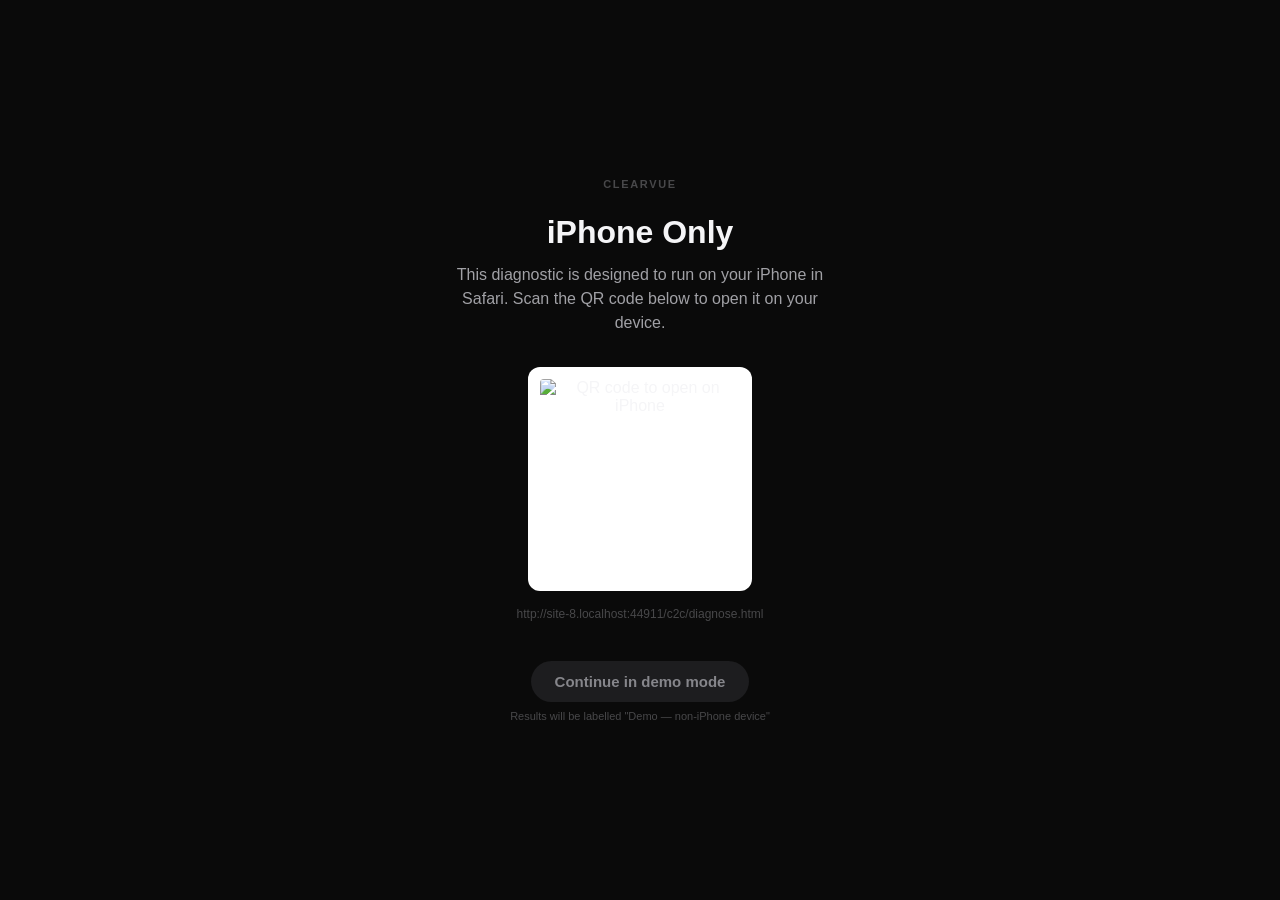
==== c2c/diagnose.html @ 3221c2f8 "Add device gate for non-iPhone browsers Desktop/non-iPhone visitors see a gate screen with QR code t" ====
<!DOCTYPE html>
<html lang="en">
<head>
    <meta charset="UTF-8">
    <meta name="viewport" content="width=device-width, initial-scale=1.0, user-scalable=no">
    <meta name="apple-mobile-web-app-capable" content="yes">
    <meta name="apple-mobile-web-app-status-bar-style" content="black-translucent">
    <meta name="theme-color" content="#0a0a0a">
    <title>ClearVue - Running Diagnostic</title>
    <link rel="stylesheet" href="../shared/static/tests.css">
</head>
<body>
    <div id="app">
        <!-- Pre-test intro screen -->
        <div class="test-header">
            <div class="brand">ClearVue</div>
            <div class="progress-bar"><div class="progress-fill" style="width:0%"></div></div>
            <div class="progress-text">Ready</div>
        </div>
        <div class="test-body">
            <h2>iPhone Diagnostic</h2>
            <p class="test-description">
                You'll run through 6 quick functional tests. Each takes a few seconds.
                You'll need to grant camera and microphone access when prompted.
            </p>
        </div>
        <div class="test-actions">
            <a href="index.html" class="btn btn-skip" style="text-align:center;text-decoration:none">Back</a>
            <button class="btn btn-start" id="startBtn">Begin Tests</button>
        </div>
    </div>

    <script src="../shared/static/device-gate.js"></script>
    <script src="../shared/static/tests.js"></script>
    <script>
        const app = document.getElementById('app');
        const startBtn = document.getElementById('startBtn');

        startBtn.addEventListener('click', () => {
            const runner = new TestRunner(app);
            runner.start();
        });

        // Listen for completion (future use: PDF gen, share links)
        app.addEventListener('testscomplete', (e) => {
            console.log('ClearVue diagnostic complete:', e.detail);
        });
    </script>
</body>
</html>
---- shared/static/tests.css ----
/* ClearVue Test Runner — Mobile-first styles */

* { margin: 0; padding: 0; box-sizing: border-box; }

body {
    font-family: -apple-system, BlinkMacSystemFont, 'SF Pro Display', 'Helvetica Neue', sans-serif;
    background: #0a0a0a;
    color: #f5f5f7;
    min-height: 100dvh;
    display: flex;
    flex-direction: column;
    -webkit-tap-highlight-color: transparent;
    user-select: none;
    -webkit-user-select: none;
}

/* --- Header / Progress --- */

.test-header {
    position: sticky;
    top: 0;
    z-index: 100;
    background: #0a0a0a;
    padding: 1rem 1.5rem 0.75rem;
    border-bottom: 1px solid #1d1d1f;
}

.test-header .brand {
    font-size: 0.6875rem;
    font-weight: 600;
    letter-spacing: 0.15em;
    text-transform: uppercase;
    color: #48484a;
    margin-bottom: 0.5rem;
}

.progress-bar {
    width: 100%;
    height: 4px;
    background: #1d1d1f;
    border-radius: 2px;
    overflow: hidden;
    margin-bottom: 0.5rem;
}

.progress-fill {
    height: 100%;
    background: #f5f5f7;
    border-radius: 2px;
    transition: width 0.3s ease;
}

.progress-text {
    font-size: 0.75rem;
    color: #86868b;
}

/* --- Test Content Area --- */

.test-body {
    flex: 1;
    display: flex;
    flex-direction: column;
    align-items: center;
    justify-content: center;
    padding: 2rem 1.5rem;
    text-align: center;
}

.test-body h2 {
    font-size: 1.75rem;
    font-weight: 700;
    line-height: 1.2;
    margin-bottom: 0.75rem;
}

.test-body .test-description {
    font-size: 1rem;
    color: #a1a1a6;
    line-height: 1.5;
    max-width: 24rem;
    margin-bottom: 2rem;
}

/* --- Camera Preview --- */

.camera-preview {
    width: 100%;
    max-width: 20rem;
    aspect-ratio: 3 / 4;
    background: #1d1d1f;
    border-radius: 16px;
    overflow: hidden;
    margin-bottom: 2rem;
    position: relative;
}

.camera-preview video {
    width: 100%;
    height: 100%;
    object-fit: cover;
}

.camera-preview .camera-label {
    position: absolute;
    top: 0.75rem;
    left: 0.75rem;
    font-size: 0.6875rem;
    font-weight: 600;
    letter-spacing: 0.1em;
    text-transform: uppercase;
    color: #f5f5f7;
    background: rgba(0,0,0,0.5);
    padding: 0.25rem 0.5rem;
    border-radius: 4px;
    backdrop-filter: blur(8px);
    -webkit-backdrop-filter: blur(8px);
}

.camera-error {
    display: flex;
    align-items: center;
    justify-content: center;
    width: 100%;
    height: 100%;
    font-size: 0.875rem;
    color: #ff453a;
    padding: 1rem;
}

/* --- Touch Grid --- */

.touch-grid {
    display: grid;
    grid-template-columns: repeat(4, 1fr);
    grid-template-rows: repeat(6, 1fr);
    gap: 4px;
    width: 100%;
    max-width: 20rem;
    aspect-ratio: 2 / 3;
    margin-bottom: 2rem;
}

.touch-cell {
    background: #1d1d1f;
    border-radius: 6px;
    transition: background 0.15s;
}

.touch-cell.touched {
    background: #30d158;
}

.touch-counter {
    font-size: 0.875rem;
    color: #86868b;
    margin-bottom: 1rem;
}

/* --- Audio Visualizer --- */

.audio-status {
    font-size: 1.25rem;
    font-weight: 600;
    margin-bottom: 1rem;
}

.audio-status.recording { color: #ff453a; }
.audio-status.playing { color: #30d158; }

.audio-timer {
    font-size: 3rem;
    font-weight: 700;
    font-variant-numeric: tabular-nums;
    margin-bottom: 2rem;
}

/* --- Speaker Tone --- */

.tone-indicator {
    width: 6rem;
    height: 6rem;
    border-radius: 50%;
    background: #1d1d1f;
    display: flex;
    align-items: center;
    justify-content: center;
    margin-bottom: 2rem;
    transition: background 0.2s, box-shadow 0.2s;
}

.tone-indicator.active {
    background: #30d158;
    box-shadow: 0 0 40px rgba(48, 209, 88, 0.3);
}

.tone-indicator .icon {
    font-size: 2rem;
}

/* --- Action Buttons --- */

.test-actions {
    padding: 1rem 1.5rem 2rem;
    display: flex;
    gap: 0.75rem;
    width: 100%;
    max-width: 28rem;
    margin: 0 auto;
}

.btn {
    flex: 1;
    padding: 1rem;
    font-size: 1.0625rem;
    font-weight: 600;
    border: none;
    border-radius: 14px;
    cursor: pointer;
    transition: opacity 0.2s;
    font-family: inherit;
}

.btn:active { opacity: 0.7; }
.btn:disabled { opacity: 0.3; cursor: not-allowed; }

.btn-pass {
    background: #30d158;
    color: #0a0a0a;
}

.btn-fail {
    background: #ff453a;
    color: #f5f5f7;
}

.btn-skip {
    background: #1d1d1f;
    color: #86868b;
}

.btn-start {
    background: #f5f5f7;
    color: #0a0a0a;
}

/* --- Results Screen --- */

.results-screen {
    padding: 2rem 1.5rem;
    max-width: 28rem;
    margin: 0 auto;
    width: 100%;
}

.results-header {
    text-align: center;
    margin-bottom: 2rem;
}

.results-header .brand {
    font-size: 0.6875rem;
    font-weight: 600;
    letter-spacing: 0.15em;
    text-transform: uppercase;
    color: #48484a;
    margin-bottom: 0.5rem;
}

.results-header h2 {
    font-size: 1.75rem;
    font-weight: 700;
    margin-bottom: 0.5rem;
}

.results-score {
    font-size: 1rem;
    color: #a1a1a6;
    margin-bottom: 0.25rem;
}

.results-timestamp {
    font-size: 0.75rem;
    color: #48484a;
    font-variant-numeric: tabular-nums;
}

.results-list {
    list-style: none;
    margin-bottom: 2rem;
}

.results-list li {
    display: flex;
    align-items: center;
    justify-content: space-between;
    padding: 0.875rem 0;
    border-bottom: 1px solid #1d1d1f;
}

.results-list li:last-child { border-bottom: none; }

.result-name {
    font-size: 0.9375rem;
    font-weight: 500;
}

.result-badge {
    font-size: 0.8125rem;
    font-weight: 600;
    padding: 0.25rem 0.625rem;
    border-radius: 6px;
}

.result-badge.pass {
    background: rgba(48, 209, 88, 0.15);
    color: #30d158;
}

.result-badge.fail {
    background: rgba(255, 69, 58, 0.15);
    color: #ff453a;
}

.result-badge.skipped {
    background: rgba(134, 134, 139, 0.15);
    color: #86868b;
}

.results-actions {
    display: flex;
    flex-direction: column;
    gap: 0.75rem;
}

.results-actions .btn {
    flex: none;
    width: 100%;
}

.results-footer {
    text-align: center;
    padding: 2rem 0;
    font-size: 0.75rem;
    color: #48484a;
}

/* --- Utility --- */

.hidden { display: none !important; }
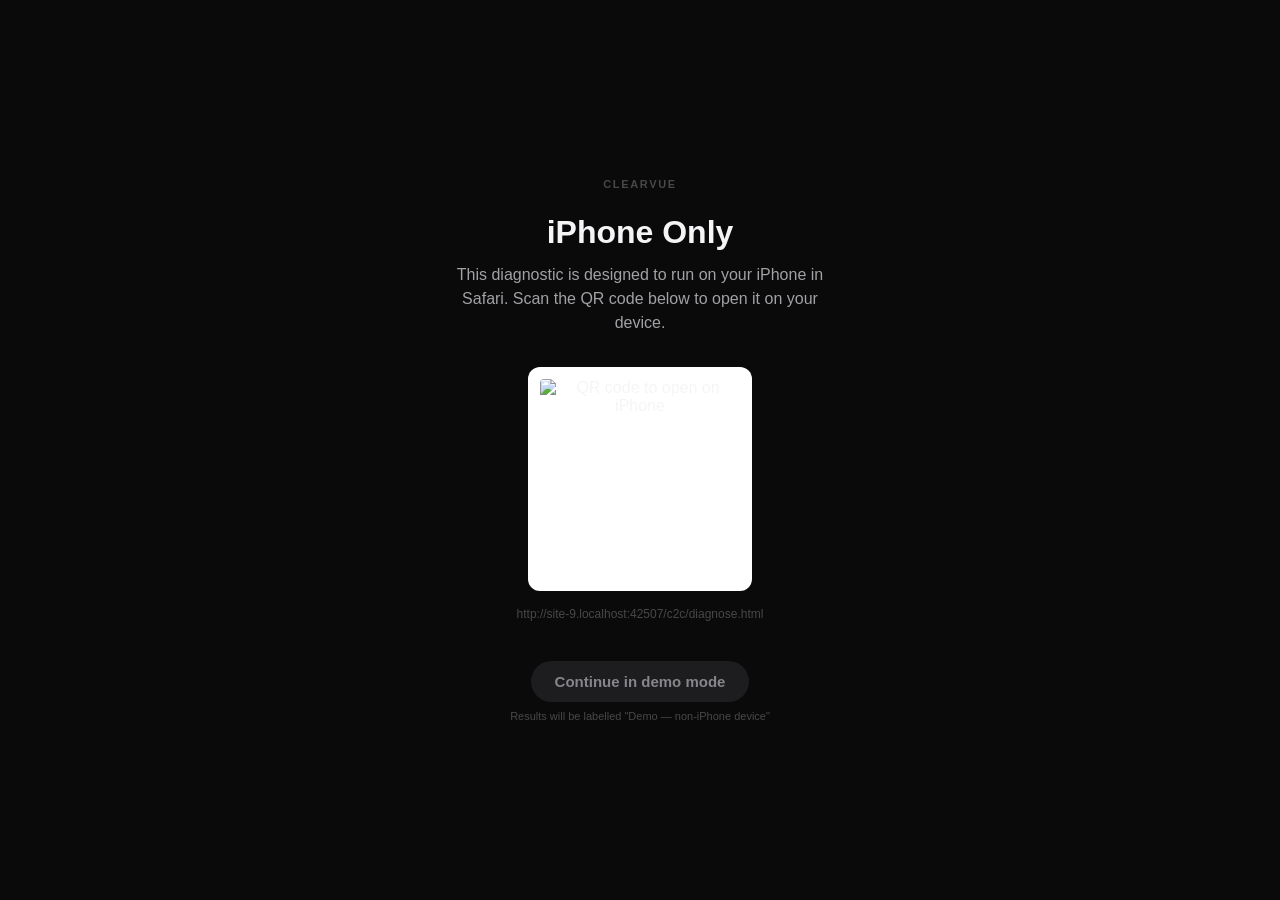
==== commit a87df612: "Add 11 remaining tests for Phase 2 (17 total) New tests: Display Quality, True Tone, Proximity Senso" ====
--- a/c2c/diagnose.html
+++ b/c2c/diagnose.html
@@ -20,8 +20,9 @@
         <div class="test-body">
             <h2>iPhone Diagnostic</h2>
             <p class="test-description">
-                You'll run through 6 quick functional tests. Each takes a few seconds.
-                You'll need to grant camera and microphone access when prompted.
+                You'll run through 17 functional tests covering display, cameras, audio,
+                connectivity, sensors, and hardware. Each takes a few seconds.
+                You'll need to grant camera, microphone, and location access when prompted.
             </p>
         </div>
         <div class="test-actions">
--- a/shared/static/tests.css
+++ b/shared/static/tests.css
@@ -303,6 +303,16 @@
 .result-name {
     font-size: 0.9375rem;
     font-weight: 500;
+    display: flex;
+    flex-direction: column;
+    gap: 0.125rem;
+}
+
+.result-verification {
+    font-size: 0.6875rem;
+    font-weight: 400;
+    color: #86868b;
+    font-style: italic;
 }
 
 .result-badge {
@@ -345,6 +355,188 @@
     color: #48484a;
 }
 
+/* --- Not Testable Button & Badge --- */
+
+.btn-not-testable {
+    background: #48484a;
+    color: #a1a1a6;
+}
+
+.result-badge.not-testable {
+    background: rgba(72, 72, 74, 0.2);
+    color: #48484a;
+}
+
+.results-note {
+    font-size: 0.8125rem;
+    color: #48484a;
+}
+
+/* --- Display Quality Test --- */
+
+.display-overlay {
+    position: fixed;
+    inset: 0;
+    z-index: 10000;
+    cursor: pointer;
+    transition: background-color 0.15s ease;
+}
+
+.display-overlay-label {
+    position: fixed;
+    bottom: 2rem;
+    left: 50%;
+    transform: translateX(-50%);
+    display: flex;
+    flex-direction: column;
+    align-items: center;
+    gap: 0.25rem;
+    font-size: 0.875rem;
+    font-weight: 600;
+    color: #fff;
+    background: rgba(0, 0, 0, 0.35);
+    padding: 0.5rem 1.25rem;
+    border-radius: 980px;
+    backdrop-filter: blur(8px);
+    -webkit-backdrop-filter: blur(8px);
+    pointer-events: none;
+    user-select: none;
+    -webkit-user-select: none;
+}
+
+.display-instruction {
+    font-size: 0.9375rem;
+    color: #a1a1a6;
+    line-height: 1.5;
+    margin-bottom: 1.5rem;
+}
+
+/* --- Unsupported Test --- */
+
+.unsupported-icon {
+    font-size: 3rem;
+    color: #48484a;
+    margin-bottom: 1rem;
+}
+
+.unsupported-reason {
+    font-size: 0.9375rem;
+    color: #86868b;
+    line-height: 1.5;
+    max-width: 20rem;
+    margin-bottom: 2rem;
+}
+
+/* --- Connectivity / Geolocation --- */
+
+.connectivity-status {
+    font-size: 1.25rem;
+    font-weight: 600;
+    margin-bottom: 1rem;
+}
+
+.connectivity-status.success { color: #30d158; }
+.connectivity-status.error { color: #ff453a; }
+
+.connectivity-info {
+    font-size: 0.875rem;
+    color: #86868b;
+    line-height: 1.6;
+    font-variant-numeric: tabular-nums;
+    margin-bottom: 2rem;
+}
+
+/* --- Motion Sensor --- */
+
+.motion-visual {
+    width: 8rem;
+    height: 8rem;
+    border-radius: 50%;
+    background: #1d1d1f;
+    display: flex;
+    align-items: center;
+    justify-content: center;
+    margin-bottom: 1.5rem;
+    position: relative;
+    overflow: hidden;
+}
+
+.motion-dot {
+    width: 1.5rem;
+    height: 1.5rem;
+    border-radius: 50%;
+    background: #30d158;
+    transition: transform 0.1s ease-out;
+}
+
+.motion-data {
+    font-size: 0.75rem;
+    color: #86868b;
+    font-family: 'SF Mono', 'Menlo', monospace;
+    font-variant-numeric: tabular-nums;
+    line-height: 1.5;
+    margin-bottom: 2rem;
+}
+
+/* --- Vibration --- */
+
+.vibration-note {
+    font-size: 0.875rem;
+    color: #86868b;
+    margin-bottom: 2rem;
+}
+
+/* --- Physical Buttons --- */
+
+.button-prompt {
+    display: flex;
+    flex-direction: column;
+    align-items: center;
+    gap: 0.75rem;
+    margin-bottom: 2rem;
+}
+
+.button-prompt-step {
+    font-size: 0.75rem;
+    color: #86868b;
+    text-transform: uppercase;
+    letter-spacing: 0.1em;
+}
+
+.button-prompt-label {
+    font-size: 1.5rem;
+    font-weight: 700;
+}
+
+.button-prompt-hint {
+    font-size: 0.9375rem;
+    color: #a1a1a6;
+}
+
+.button-prompt-hint.detected {
+    color: #30d158;
+    font-weight: 600;
+}
+
+.buttons-summary {
+    width: 100%;
+    max-width: 20rem;
+    margin-bottom: 2rem;
+}
+
+.button-step-result {
+    display: flex;
+    justify-content: space-between;
+    padding: 0.625rem 0;
+    border-bottom: 1px solid #1d1d1f;
+    font-size: 0.9375rem;
+}
+
+.button-step-result:last-child { border-bottom: none; }
+
+.step-pass { color: #30d158; font-weight: 600; }
+.step-fail { color: #ff453a; font-weight: 600; }
+
 /* --- Utility --- */
 
 .hidden { display: none !important; }
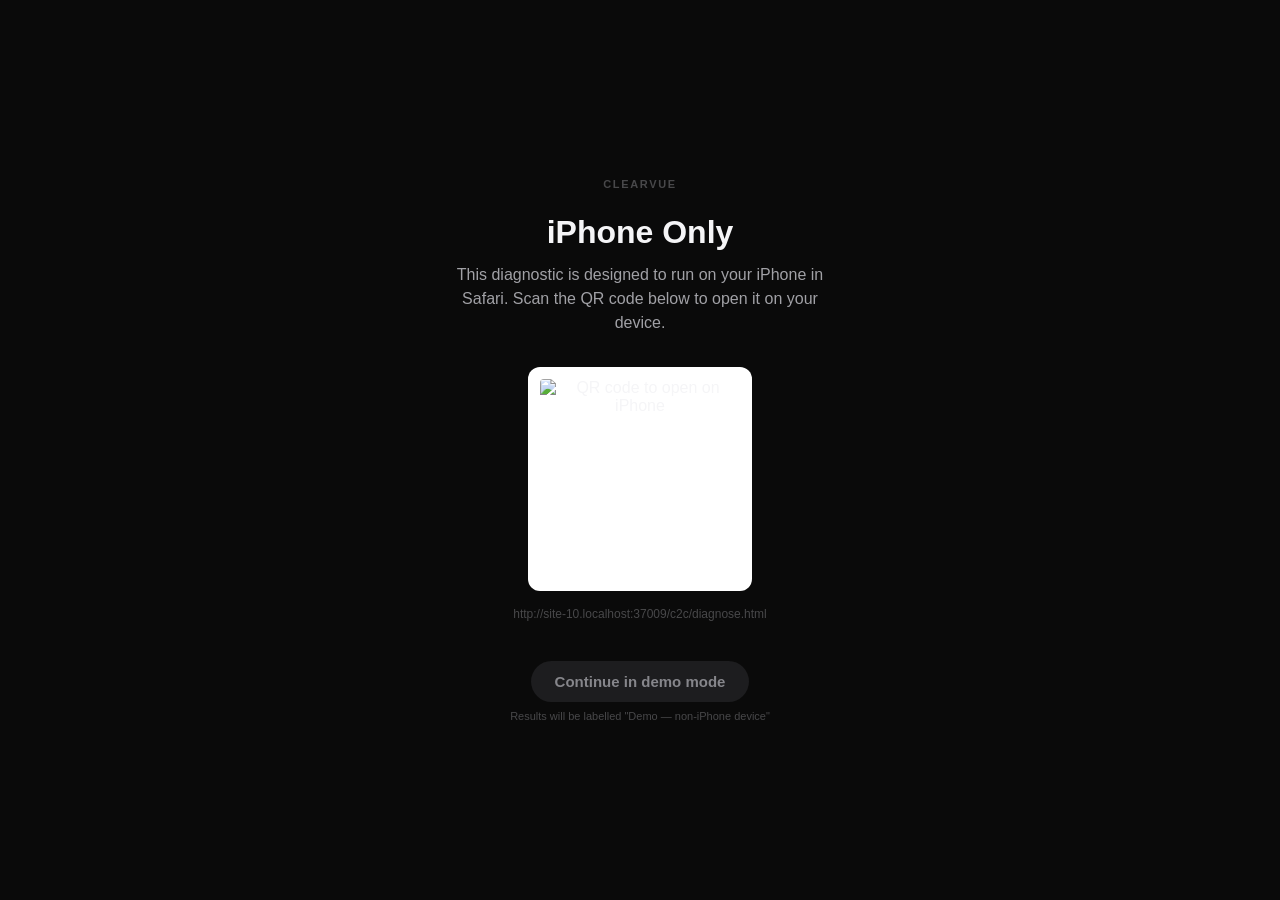
==== commit 01419e5c: "Repurpose web app as demo funnel for iOS app Reposition the browser experience as a demo/sample that" ====
--- a/c2c/diagnose.html
+++ b/c2c/diagnose.html
@@ -23,6 +23,8 @@
                 You'll run through 17 functional tests covering display, cameras, audio,
                 connectivity, sensors, and hardware. Each takes a few seconds.
                 You'll need to grant camera, microphone, and location access when prompted.
+                <br><br>
+                <em style="color:#48484a;font-size:0.875rem">Some tests require the native iOS app for full hardware verification.</em>
             </p>
         </div>
         <div class="test-actions">
--- a/shared/static/tests.css
+++ b/shared/static/tests.css
@@ -537,6 +537,58 @@
 .step-pass { color: #30d158; font-weight: 600; }
 .step-fail { color: #ff453a; font-weight: 600; }
 
+/* --- App Promo Banner (Results) --- */
+
+.app-promo {
+    background: #1d1d1f;
+    border: 1px solid #2c2c2e;
+    border-radius: 12px;
+    padding: 1.25rem;
+    margin-bottom: 1.5rem;
+    text-align: center;
+}
+
+.app-promo-badge {
+    display: inline-block;
+    font-size: 0.6875rem;
+    font-weight: 700;
+    letter-spacing: 0.05em;
+    text-transform: uppercase;
+    color: #0a84ff;
+    background: rgba(10, 132, 255, 0.15);
+    padding: 0.25rem 0.625rem;
+    border-radius: 6px;
+    margin-bottom: 0.75rem;
+}
+
+.app-promo-text {
+    font-size: 0.875rem;
+    color: #a1a1a6;
+    line-height: 1.5;
+    margin-bottom: 0.5rem;
+}
+
+.app-promo-note {
+    font-size: 0.75rem;
+    color: #48484a;
+}
+
+/* --- App-available verification label --- */
+
+.result-verification.app-available {
+    color: #0a84ff;
+    font-style: normal;
+}
+
+/* --- Unsupported test app hint --- */
+
+.unsupported-app-hint {
+    font-size: 0.8125rem;
+    color: #0a84ff;
+    font-weight: 500;
+    margin-top: 0.5rem;
+}
+
 /* --- Utility --- */
 
 .hidden { display: none !important; }
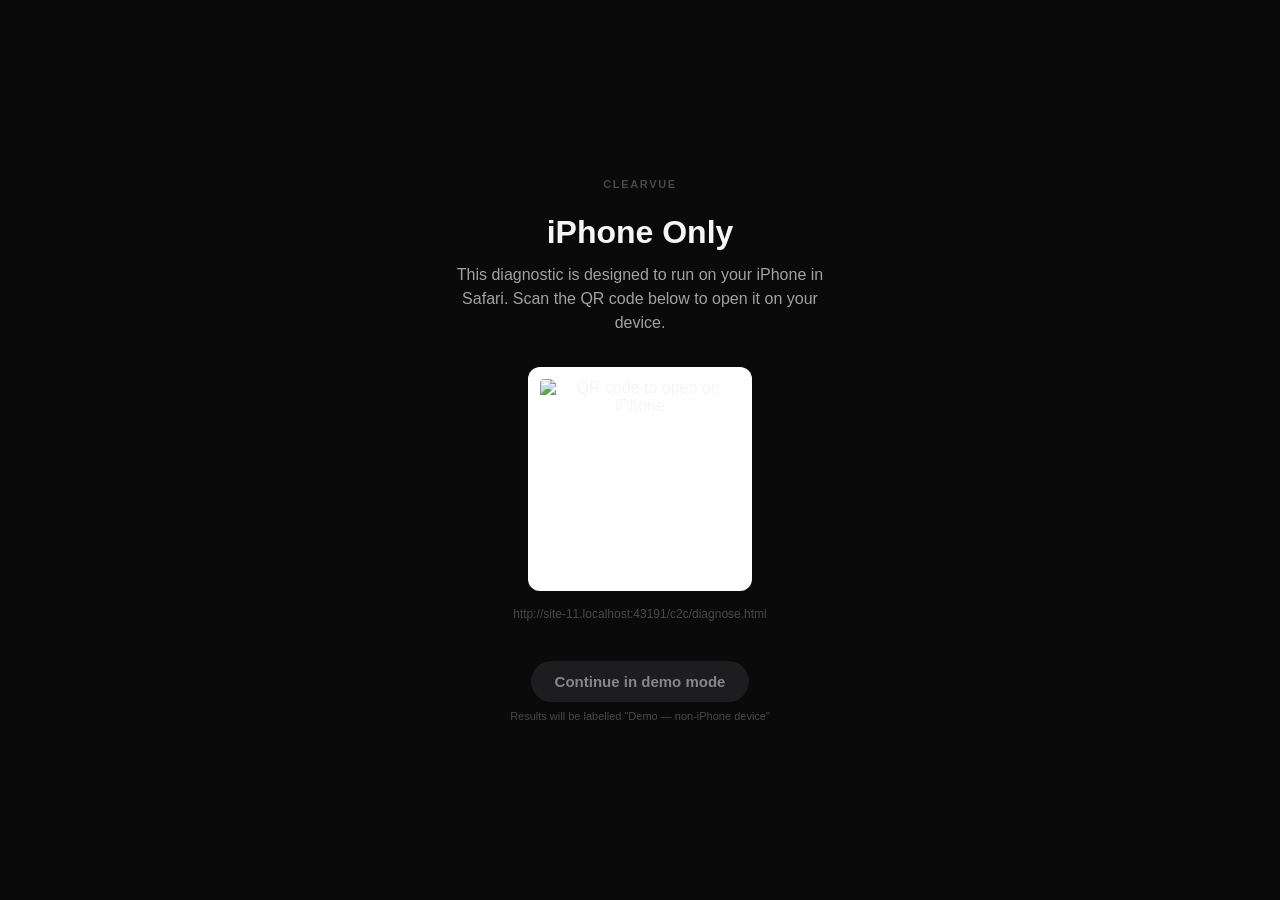
==== commit 0b0b4f29: "Update browser demo to match iOS app flow Add device info screen with IMEI input, test navigation co" ====
--- a/c2c/diagnose.html
+++ b/c2c/diagnose.html
@@ -20,7 +20,7 @@
         <div class="test-body">
             <h2>iPhone Diagnostic</h2>
             <p class="test-description">
-                You'll run through 17 functional tests covering display, cameras, audio,
+                You'll run through 14 functional tests covering display, cameras, audio,
                 connectivity, sensors, and hardware. Each takes a few seconds.
                 You'll need to grant camera, microphone, and location access when prompted.
                 <br><br>
@@ -29,7 +29,7 @@
         </div>
         <div class="test-actions">
             <a href="index.html" class="btn btn-skip" style="text-align:center;text-decoration:none">Back</a>
-            <button class="btn btn-start" id="startBtn">Begin Tests</button>
+            <button class="btn btn-start" id="startBtn">Start Diagnostic</button>
         </div>
     </div>
 
--- a/shared/static/tests.css
+++ b/shared/static/tests.css
@@ -128,22 +128,29 @@
     padding: 1rem;
 }
 
-/* --- Touch Grid --- */
+/* --- Touch Grid (fullscreen overlay) --- */
+
+.touch-fullscreen {
+    position: fixed;
+    inset: 0;
+    z-index: 9999;
+    background: #0a0a0a;
+    display: flex;
+    flex-direction: column;
+}
 
 .touch-grid {
+    flex: 1;
     display: grid;
-    grid-template-columns: repeat(4, 1fr);
-    grid-template-rows: repeat(6, 1fr);
-    gap: 4px;
-    width: 100%;
-    max-width: 20rem;
-    aspect-ratio: 2 / 3;
-    margin-bottom: 2rem;
+    grid-template-columns: repeat(6, 1fr);
+    grid-template-rows: repeat(10, 1fr);
+    gap: 2px;
+    padding: 2px;
 }
 
 .touch-cell {
     background: #1d1d1f;
-    border-radius: 6px;
+    border-radius: 4px;
     transition: background 0.15s;
 }
 
@@ -151,10 +158,30 @@
     background: #30d158;
 }
 
+.touch-bottom-bar {
+    display: flex;
+    align-items: center;
+    justify-content: space-between;
+    padding: 0.75rem 1rem;
+    padding-bottom: max(0.75rem, env(safe-area-inset-bottom));
+    background: #0a0a0a;
+}
+
 .touch-counter {
     font-size: 0.875rem;
     color: #86868b;
-    margin-bottom: 1rem;
+}
+
+.touch-fail-btn {
+    padding: 0.5rem 1.5rem;
+    font-size: 0.875rem;
+    font-weight: 600;
+    border: none;
+    border-radius: 10px;
+    background: #ff453a;
+    color: #f5f5f7;
+    cursor: pointer;
+    font-family: inherit;
 }
 
 /* --- Audio Visualizer --- */
@@ -589,6 +616,238 @@
     margin-top: 0.5rem;
 }
 
+/* --- Test Navigation Header --- */
+
+.test-nav {
+    display: flex;
+    align-items: center;
+    justify-content: space-between;
+    margin-bottom: 0.5rem;
+}
+
+.nav-btn {
+    background: none;
+    border: none;
+    color: #a1a1a6;
+    font-size: 1.125rem;
+    width: 44px;
+    height: 44px;
+    display: flex;
+    align-items: center;
+    justify-content: center;
+    cursor: pointer;
+    border-radius: 50%;
+    transition: background 0.15s;
+    font-family: inherit;
+    -webkit-tap-highlight-color: transparent;
+}
+
+.nav-btn:active { background: rgba(255, 255, 255, 0.08); }
+.nav-btn:disabled { color: #2c2c2e; cursor: not-allowed; }
+.nav-btn:disabled:active { background: none; }
+
+.nav-right {
+    display: flex;
+    gap: 2px;
+}
+
+/* --- Device Info Screen --- */
+
+.device-info-screen {
+    display: flex;
+    flex-direction: column;
+    align-items: center;
+    padding: 2rem 1.5rem;
+    min-height: 100dvh;
+}
+
+.device-info-header {
+    text-align: center;
+    margin-bottom: 2rem;
+}
+
+.device-info-icon {
+    font-size: 2.5rem;
+    color: #86868b;
+    margin-bottom: 0.5rem;
+}
+
+.device-info-header h2 {
+    font-size: 1.5rem;
+    font-weight: 700;
+    margin-bottom: 0.5rem;
+}
+
+.device-info-desc {
+    font-size: 0.9375rem;
+    color: #a1a1a6;
+    line-height: 1.5;
+    max-width: 20rem;
+}
+
+.device-info-card {
+    width: 100%;
+    max-width: 24rem;
+    background: #1d1d1f;
+    border-radius: 12px;
+    padding: 1rem;
+    margin-bottom: 1.5rem;
+}
+
+.device-info-row {
+    display: flex;
+    justify-content: space-between;
+    padding: 0.5rem 0;
+    font-size: 0.9375rem;
+}
+
+.device-info-row:not(:last-child) {
+    border-bottom: 1px solid #2c2c2e;
+}
+
+.device-info-row span:first-child { color: #86868b; }
+.device-info-row span:last-child { color: #f5f5f7; font-weight: 500; }
+
+.device-info-row .mono {
+    font-variant-numeric: tabular-nums;
+    font-family: 'SF Mono', 'Menlo', monospace;
+}
+
+/* --- IMEI Input --- */
+
+.imei-section {
+    width: 100%;
+    max-width: 24rem;
+    margin-bottom: 2rem;
+}
+
+.imei-label {
+    display: block;
+    font-size: 0.9375rem;
+    font-weight: 600;
+    margin-bottom: 0.5rem;
+}
+
+.imei-input {
+    width: 100%;
+    padding: 0.875rem;
+    font-size: 1rem;
+    font-family: 'SF Mono', 'Menlo', monospace;
+    font-variant-numeric: tabular-nums;
+    background: #1d1d1f;
+    border: 1px solid #2c2c2e;
+    border-radius: 10px;
+    color: #f5f5f7;
+    outline: none;
+    transition: border-color 0.2s;
+}
+
+.imei-input:focus { border-color: #48484a; }
+.imei-input::placeholder { color: #48484a; }
+
+.imei-error {
+    font-size: 0.8125rem;
+    color: #ff453a;
+    margin-top: 0.375rem;
+}
+
+.imei-instructions {
+    margin-top: 0.75rem;
+    font-size: 0.75rem;
+    color: #48484a;
+    line-height: 1.6;
+}
+
+.imei-instructions-title {
+    color: #86868b;
+    font-weight: 500;
+    margin-bottom: 0.25rem;
+}
+
+.device-info-actions {
+    width: 100%;
+    max-width: 24rem;
+    display: flex;
+    flex-direction: column;
+    gap: 0.75rem;
+}
+
+/* --- Exit Confirmation Overlay --- */
+
+.exit-confirm-overlay {
+    position: fixed;
+    inset: 0;
+    z-index: 10001;
+    background: rgba(0, 0, 0, 0.7);
+    display: flex;
+    align-items: center;
+    justify-content: center;
+    padding: 1.5rem;
+    backdrop-filter: blur(4px);
+    -webkit-backdrop-filter: blur(4px);
+}
+
+.exit-confirm-card {
+    background: #1d1d1f;
+    border-radius: 16px;
+    padding: 2rem;
+    text-align: center;
+    max-width: 20rem;
+    width: 100%;
+}
+
+.exit-confirm-card h3 {
+    font-size: 1.25rem;
+    font-weight: 700;
+    margin-bottom: 0.5rem;
+}
+
+.exit-confirm-card p {
+    font-size: 0.9375rem;
+    color: #a1a1a6;
+    margin-bottom: 1.5rem;
+}
+
+.exit-confirm-actions {
+    display: flex;
+    flex-direction: column;
+    gap: 0.75rem;
+}
+
+/* --- Results Device Card --- */
+
+.results-device-card {
+    background: #1d1d1f;
+    border-radius: 12px;
+    padding: 0.75rem 1rem;
+    margin-bottom: 1.5rem;
+}
+
+.results-device-card .device-info-row {
+    padding: 0.375rem 0;
+    font-size: 0.8125rem;
+}
+
+/* --- Audio Level Bar --- */
+
+.audio-level-bar {
+    width: 80%;
+    max-width: 16rem;
+    height: 6px;
+    background: #1d1d1f;
+    border-radius: 3px;
+    overflow: hidden;
+    margin-bottom: 2rem;
+}
+
+.audio-level-fill {
+    height: 100%;
+    background: #30d158;
+    border-radius: 3px;
+    transition: width 0.05s ease-out;
+    width: 0%;
+}
+
 /* --- Utility --- */
 
 .hidden { display: none !important; }
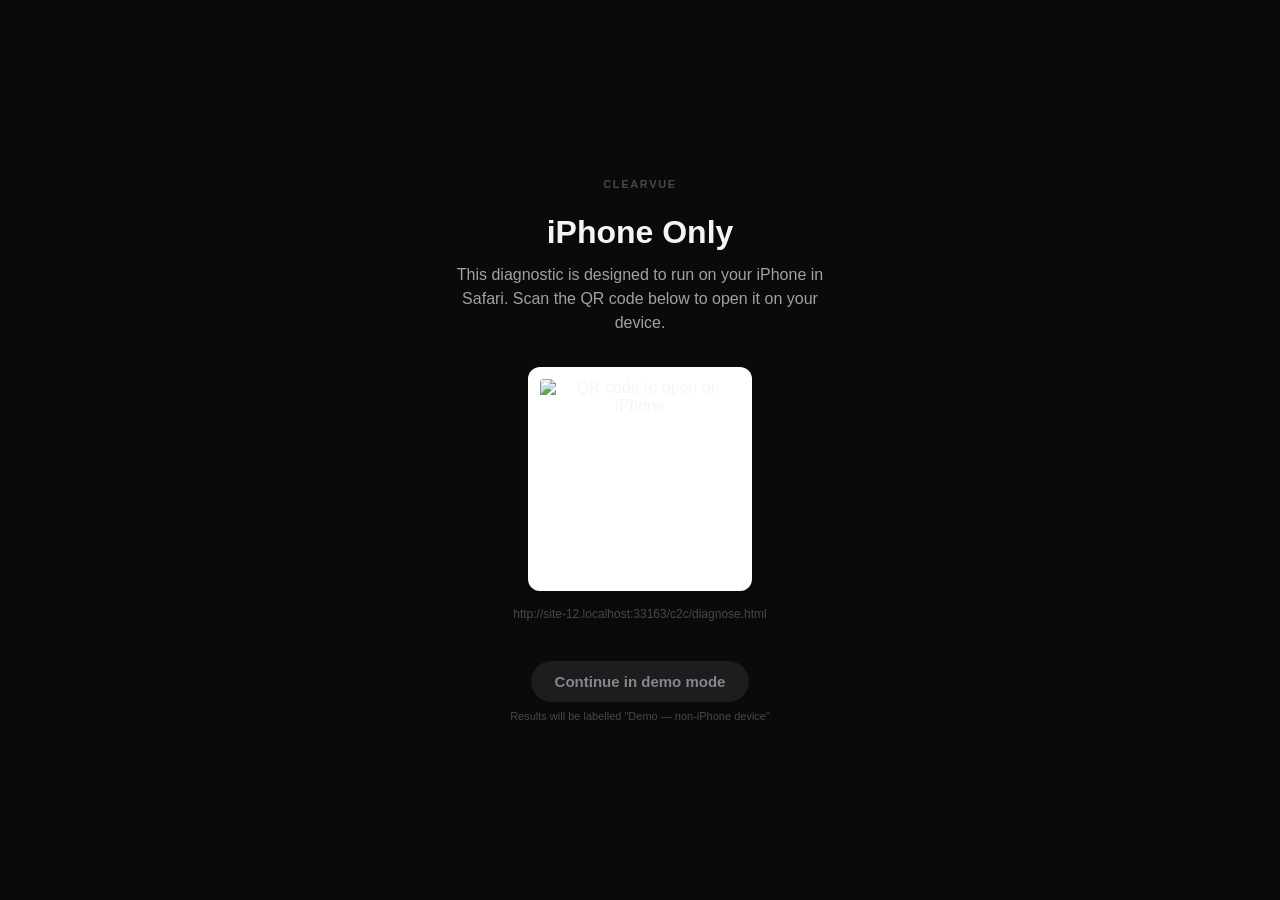
==== commit a764c135: "Add Vercel Web Analytics script to both pages Co-Authored-By: Claude Opus 4.6 <noreply@anthropic.com" ====
--- a/c2c/diagnose.html
+++ b/c2c/diagnose.html
@@ -49,5 +49,6 @@
             console.log('ClearVue diagnostic complete:', e.detail);
         });
     </script>
+<script defer src="/_vercel/insights/script.js"></script>
 </body>
 </html>
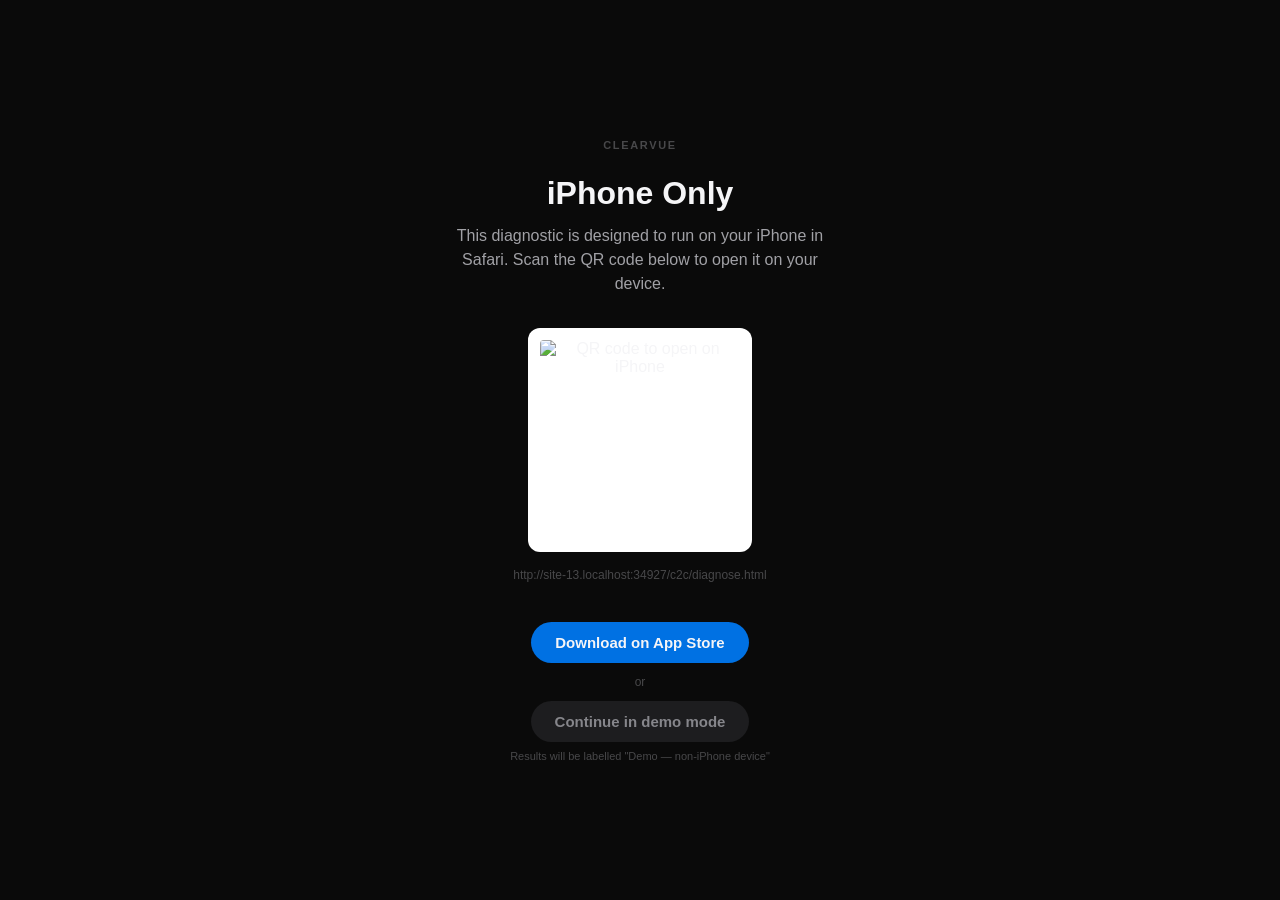
==== commit 33d4b27b: "Add App Store links to device gate and diagnose page Co-Authored-By: Claude Opus 4.6 <noreply@anthro" ====
--- a/c2c/diagnose.html
+++ b/c2c/diagnose.html
@@ -24,7 +24,7 @@
                 connectivity, sensors, and hardware. Each takes a few seconds.
                 You'll need to grant camera, microphone, and location access when prompted.
                 <br><br>
-                <em style="color:#48484a;font-size:0.875rem">Some tests require the native iOS app for full hardware verification.</em>
+                <em style="color:#48484a;font-size:0.875rem">Some tests require the <a href="https://apps.apple.com/app/clearvue-app/id6443946885" target="_blank" rel="noopener noreferrer" style="color:#0071e3">native iOS app</a> for full hardware verification.</em>
             </p>
         </div>
         <div class="test-actions">
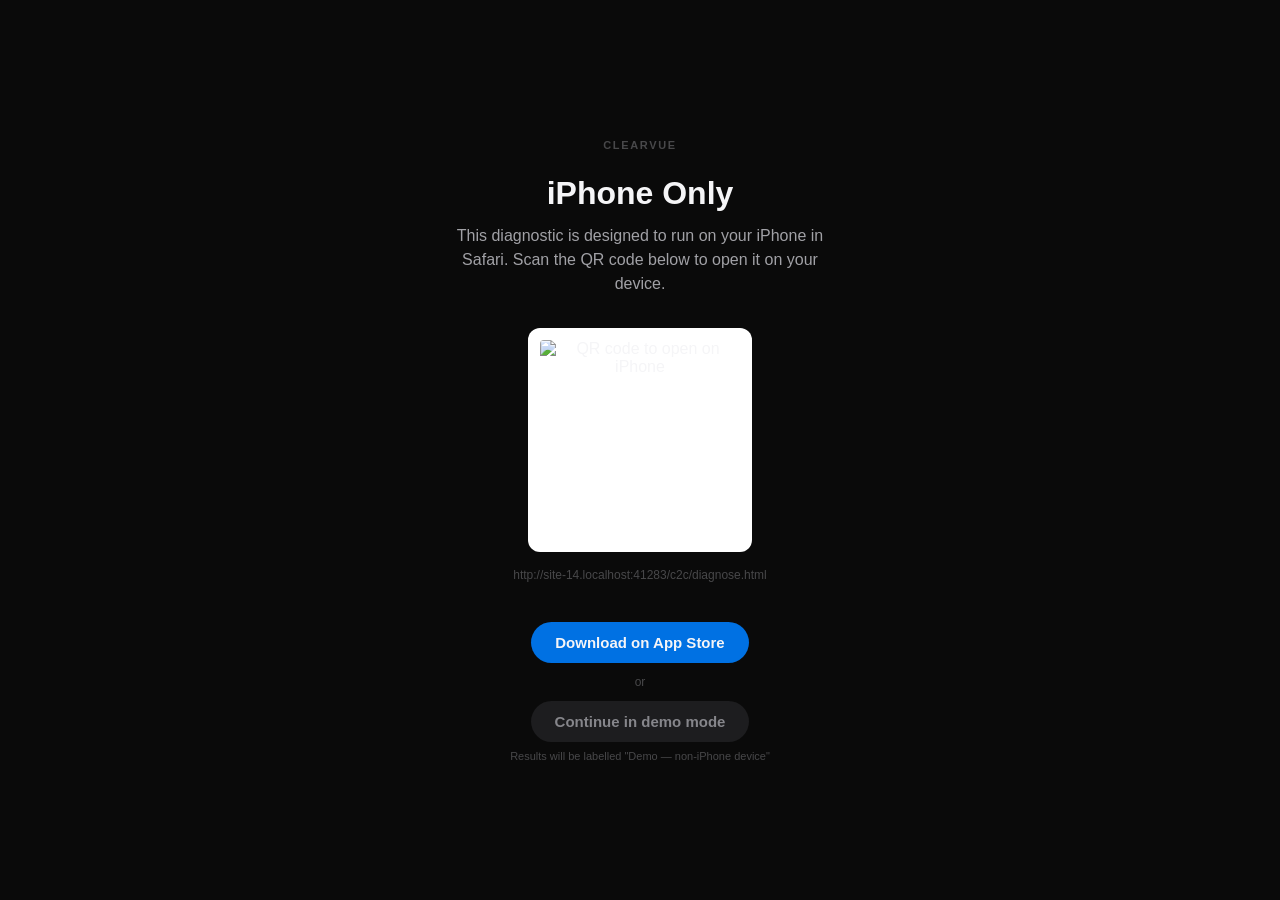
==== commit fc063ea4: "Remove vibration/haptic test from iOS and web apps Co-Authored-By: Claude Opus 4.6 <noreply@anthropi" ====
--- a/c2c/diagnose.html
+++ b/c2c/diagnose.html
@@ -20,7 +20,7 @@
         <div class="test-body">
             <h2>iPhone Diagnostic</h2>
             <p class="test-description">
-                You'll run through 14 functional tests covering display, cameras, audio,
+                You'll run through 13 functional tests covering display, cameras, audio,
                 connectivity, sensors, and hardware. Each takes a few seconds.
                 You'll need to grant camera, microphone, and location access when prompted.
                 <br><br>
--- a/shared/static/tests.css
+++ b/shared/static/tests.css
@@ -502,14 +502,6 @@
     font-family: 'SF Mono', 'Menlo', monospace;
     font-variant-numeric: tabular-nums;
     line-height: 1.5;
-    margin-bottom: 2rem;
-}
-
-/* --- Vibration --- */
-
-.vibration-note {
-    font-size: 0.875rem;
-    color: #86868b;
     margin-bottom: 2rem;
 }
 
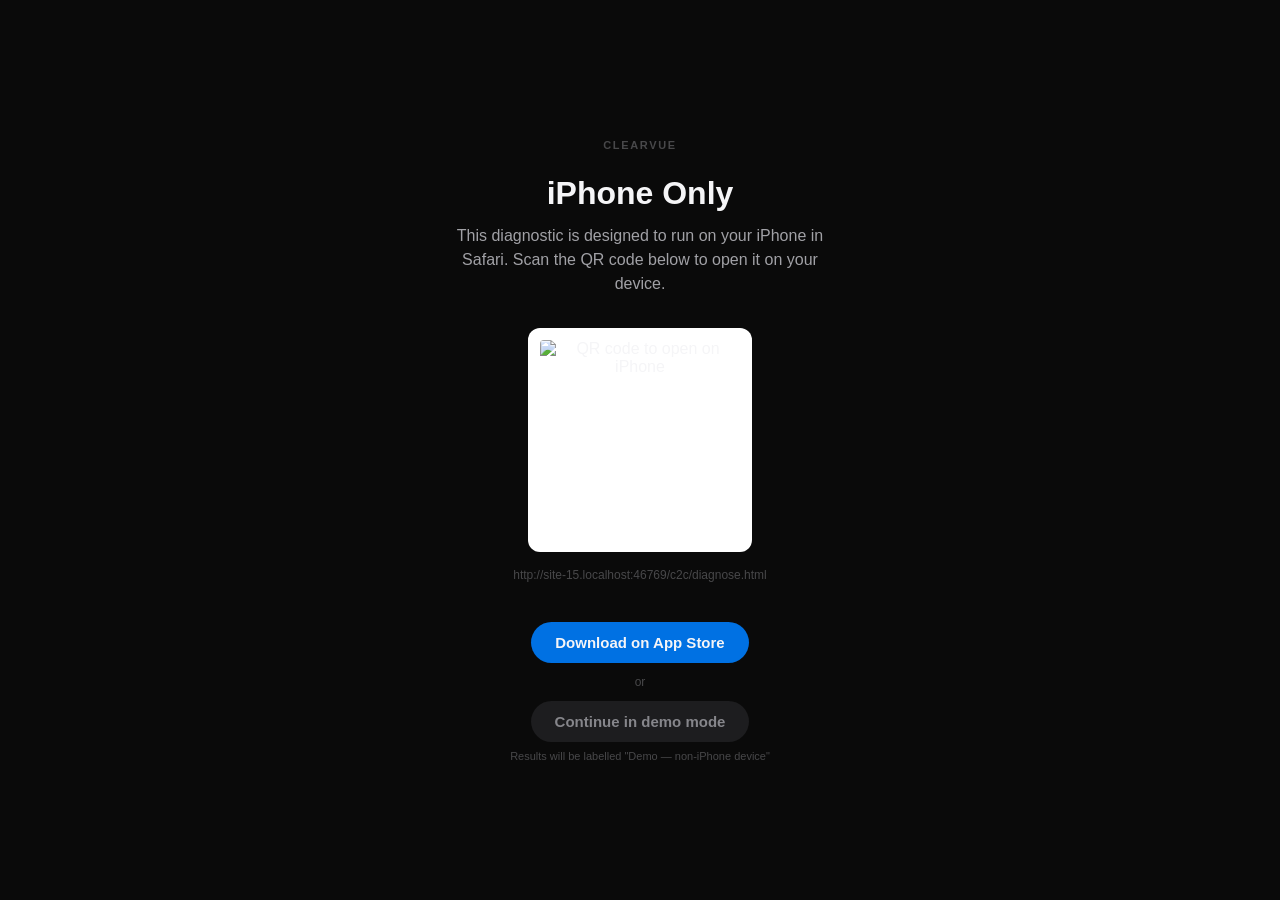
==== commit db206292: "Rename ClearVue to Clearvue and convert browser tests to auto-pass demo Standardize brand casing fro" ====
--- a/c2c/diagnose.html
+++ b/c2c/diagnose.html
@@ -6,25 +6,24 @@
     <meta name="apple-mobile-web-app-capable" content="yes">
     <meta name="apple-mobile-web-app-status-bar-style" content="black-translucent">
     <meta name="theme-color" content="#0a0a0a">
-    <title>ClearVue - Running Diagnostic</title>
+    <title>Clearvue - Running Diagnostic</title>
     <link rel="stylesheet" href="../shared/static/tests.css">
 </head>
 <body>
     <div id="app">
         <!-- Pre-test intro screen -->
         <div class="test-header">
-            <div class="brand">ClearVue</div>
+            <div class="brand">Clearvue</div>
             <div class="progress-bar"><div class="progress-fill" style="width:0%"></div></div>
             <div class="progress-text">Ready</div>
         </div>
         <div class="test-body">
             <h2>iPhone Diagnostic</h2>
             <p class="test-description">
-                You'll run through 13 functional tests covering display, cameras, audio,
-                connectivity, sensors, and hardware. Each takes a few seconds.
-                You'll need to grant camera, microphone, and location access when prompted.
+                This demo runs through 13 functional tests covering display, cameras, audio,
+                connectivity, sensors, and hardware.
                 <br><br>
-                <em style="color:#48484a;font-size:0.875rem">Some tests require the <a href="https://apps.apple.com/app/clearvue-app/id6443946885" target="_blank" rel="noopener noreferrer" style="color:#0071e3">native iOS app</a> for full hardware verification.</em>
+                <em style="color:#48484a;font-size:0.875rem">For full hardware-verified diagnostics, use the <a href="https://apps.apple.com/app/clearvue-app/id6443946885" target="_blank" rel="noopener noreferrer" style="color:#0071e3">Clearvue iOS app</a>.</em>
             </p>
         </div>
         <div class="test-actions">
@@ -46,7 +45,7 @@
 
         // Listen for completion (future use: PDF gen, share links)
         app.addEventListener('testscomplete', (e) => {
-            console.log('ClearVue diagnostic complete:', e.detail);
+            console.log('Clearvue diagnostic complete:', e.detail);
         });
     </script>
 <script defer src="/_vercel/insights/script.js"></script>
--- a/shared/static/tests.css
+++ b/shared/static/tests.css
@@ -1,4 +1,4 @@
-/* ClearVue Test Runner — Mobile-first styles */
+/* Clearvue Test Runner — Mobile-first styles */
 
 * { margin: 0; padding: 0; box-sizing: border-box; }
 
@@ -756,6 +756,25 @@
     margin-bottom: 0.25rem;
 }
 
+.imei-desc {
+    font-size: 0.8125rem;
+    color: #86868b;
+    margin-bottom: 0.75rem;
+}
+
+.results-imei {
+    background: #1d1d1f;
+    border-radius: 12px;
+    padding: 1.25rem;
+    margin-bottom: 1.5rem;
+}
+
+.btn-sm {
+    margin-top: 0.75rem;
+    padding: 0.75rem 1.5rem;
+    font-size: 0.875rem;
+}
+
 .device-info-actions {
     width: 100%;
     max-width: 24rem;
@@ -840,6 +859,60 @@
     width: 0%;
 }
 
+/* --- Demo Test --- */
+
+.demo-indicator {
+    position: relative;
+    width: 5rem;
+    height: 5rem;
+    margin-bottom: 1.5rem;
+}
+
+.demo-ring {
+    width: 100%;
+    height: 100%;
+    border-radius: 50%;
+    border: 3px solid #1d1d1f;
+    border-top-color: #f5f5f7;
+    animation: demo-spin 1s linear infinite;
+}
+
+.demo-ring.complete {
+    animation: none;
+    border-color: #30d158;
+}
+
+.demo-check {
+    position: absolute;
+    inset: 0;
+    display: flex;
+    align-items: center;
+    justify-content: center;
+    font-size: 1.5rem;
+    font-weight: 700;
+    color: #30d158;
+    opacity: 0;
+    transition: opacity 0.3s;
+}
+
+.demo-check.visible { opacity: 1; }
+.demo-check.visible::after { content: '\2713'; }
+
+.demo-status-label {
+    font-size: 1rem;
+    color: #86868b;
+    font-weight: 500;
+}
+
+.demo-status-label.passed {
+    color: #30d158;
+    font-weight: 600;
+}
+
+@keyframes demo-spin {
+    to { transform: rotate(360deg); }
+}
+
 /* --- Utility --- */
 
 .hidden { display: none !important; }
